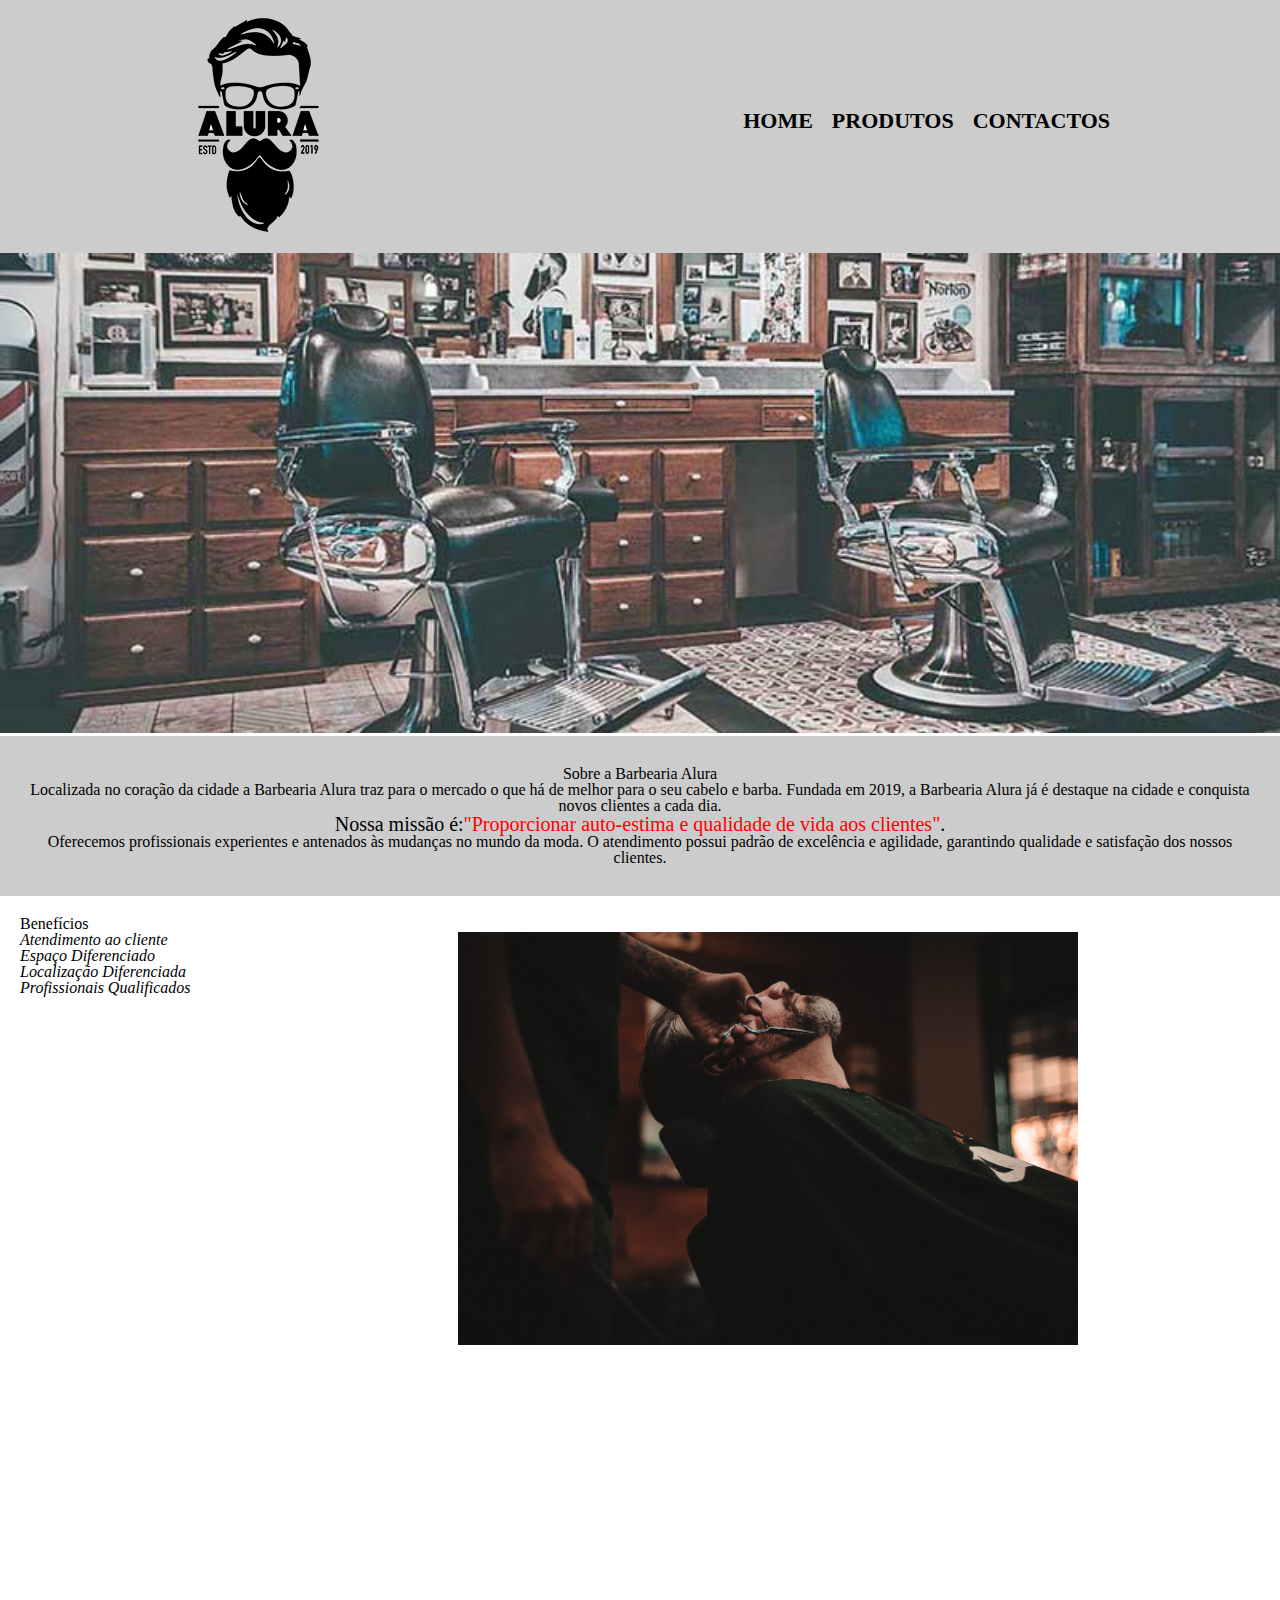
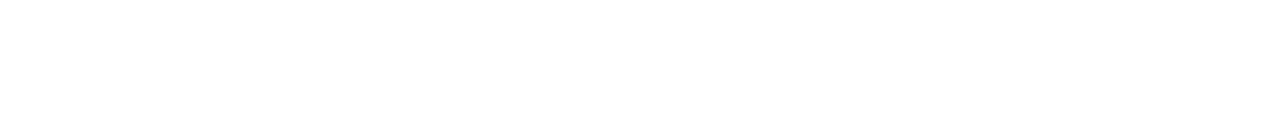
==== index.html @ eadd1456 "feat: page home and products created" ====
<!DOCTYPE html>
<html lang="en">

<head>
    <meta charset="UTF-8">
    <meta http-equiv="X-UA-Compatible" content="IE=edge">
    <meta name="viewport" content="width=device-width, initial-scale=1.0">
    <link rel="stylesheet" href="css/reset.css">
    <link rel="stylesheet" href="css/header_footer.css">
    <link rel="stylesheet" href="css/style.css">
    <title>Barbearia Alura</title>
</head>

</html>

<body>
    <header class="header">
        <div class="header-box">
            <h1>
                <img src="images/logo.png" alt="logo">
            </h1>
            <nav class="header-nav">
                <ul class=>
                    <li><a href="index.html">Home</a> </li>
                    <li><a href="products.html">Produtos</a></li>
                    <li><a href="contact.html">Contactos</a></li>
                </ul>
            </nav>
        </div>
    </header>
    <main>

        <img class="banner" src="images/banner.jpg" alt="">
        <div class="principal">
            <h2 class="text-center">Sobre a Barbearia Alura</h2>

            <p class="text-center">Localizada no coração da cidade a <strong>Barbearia Alura</strong> traz para o
                mercado o que há de melhor
                para o seu
                cabelo e barba. Fundada em 2019, a Barbearia Alura já é destaque na cidade e conquista novos clientes a
                cada
                dia.
            </p>
            <p class="text-center" style="font-size: 20px">Nossa missão é:<em><strong class="color-red">"Proporcionar
                        auto-estima e qualidade de vida aos
                        clientes"</strong></em>.
            </p>
            <p class="text-center">Oferecemos profissionais experientes e antenados às mudanças no mundo da moda. O
                atendimento possui padrão de
                excelência e agilidade, garantindo qualidade e satisfação dos nossos clientes.</p>

        </div>
        <div class="benefits">
            <h3 class="title-center">Benefícios</h3>
            <ul>
                <li class="itens">Atendimento ao cliente</li>
                <li class="itens">Espaço Diferenciado</li>
                <li class="itens">Localização Diferenciada</li>
                <li class="itens">Profissionais Qualificados</li>
            </ul>

            <img src="images/beneficios.jpg" alt="" class="benefitsImage">

        </div>
    </main>

    <footer class="footer">
        <img src="images/logo-branco.png" alt="">
        <p>&copy; Copyright Barbearia Alura - 2019</p>
        <!-- &copy; é  um unicode do site unicode.table.com -->
    </footer>

</body>

</html>
---- css/header_footer.css ----
.header {
    background-color: #CCCCCC;
    padding: 0 20px;
    }
    
    .header-box {
        width: 940px;
        margin: 0 auto;
        position: relative;
    }
    
    .header-nav {
        position: absolute;
        top: 110px;
        right: 0;
    }
    
    .header-nav li{
        display: inline;
        margin: 0 0 0 15px;
    }
    
    .header-nav a {
        text-transform: uppercase;
        color: #000000;
        text-decoration: none;
        font-weight: bold;
        font-size: 22px;
    }
    
    .header-nav a:hover {
        color: #C78C19;
        text-decoration: underline;
    }
    

.footer {
    text-align: center;
    background: url("images/bg.jpg");
    padding: 40px 0;
}

.footer p {
    color: #FFFFFF;
    font-size: 13px;
    margin-top: 20px;
}
---- css/style.css ----
.banner {
    width: 100%;
}

.title-principal {
    padding-left: 20px;
}

.principal {
    background-color: #CCCCCC;
    padding: 30px;
}

.text-center { 
    text-align: center;
}

.color-red {
    color: red;
}

.itens {
  font-style: italic;  
}


.benefits {
    background-color: #FFFFFF;
    padding: 20px;
}

.benefits ul {
    display: inline-block;
    vertical-align: top;
    width: 20%;
    margin-right: 15%;
}

.benefitsImage{
    width: 50%;
}
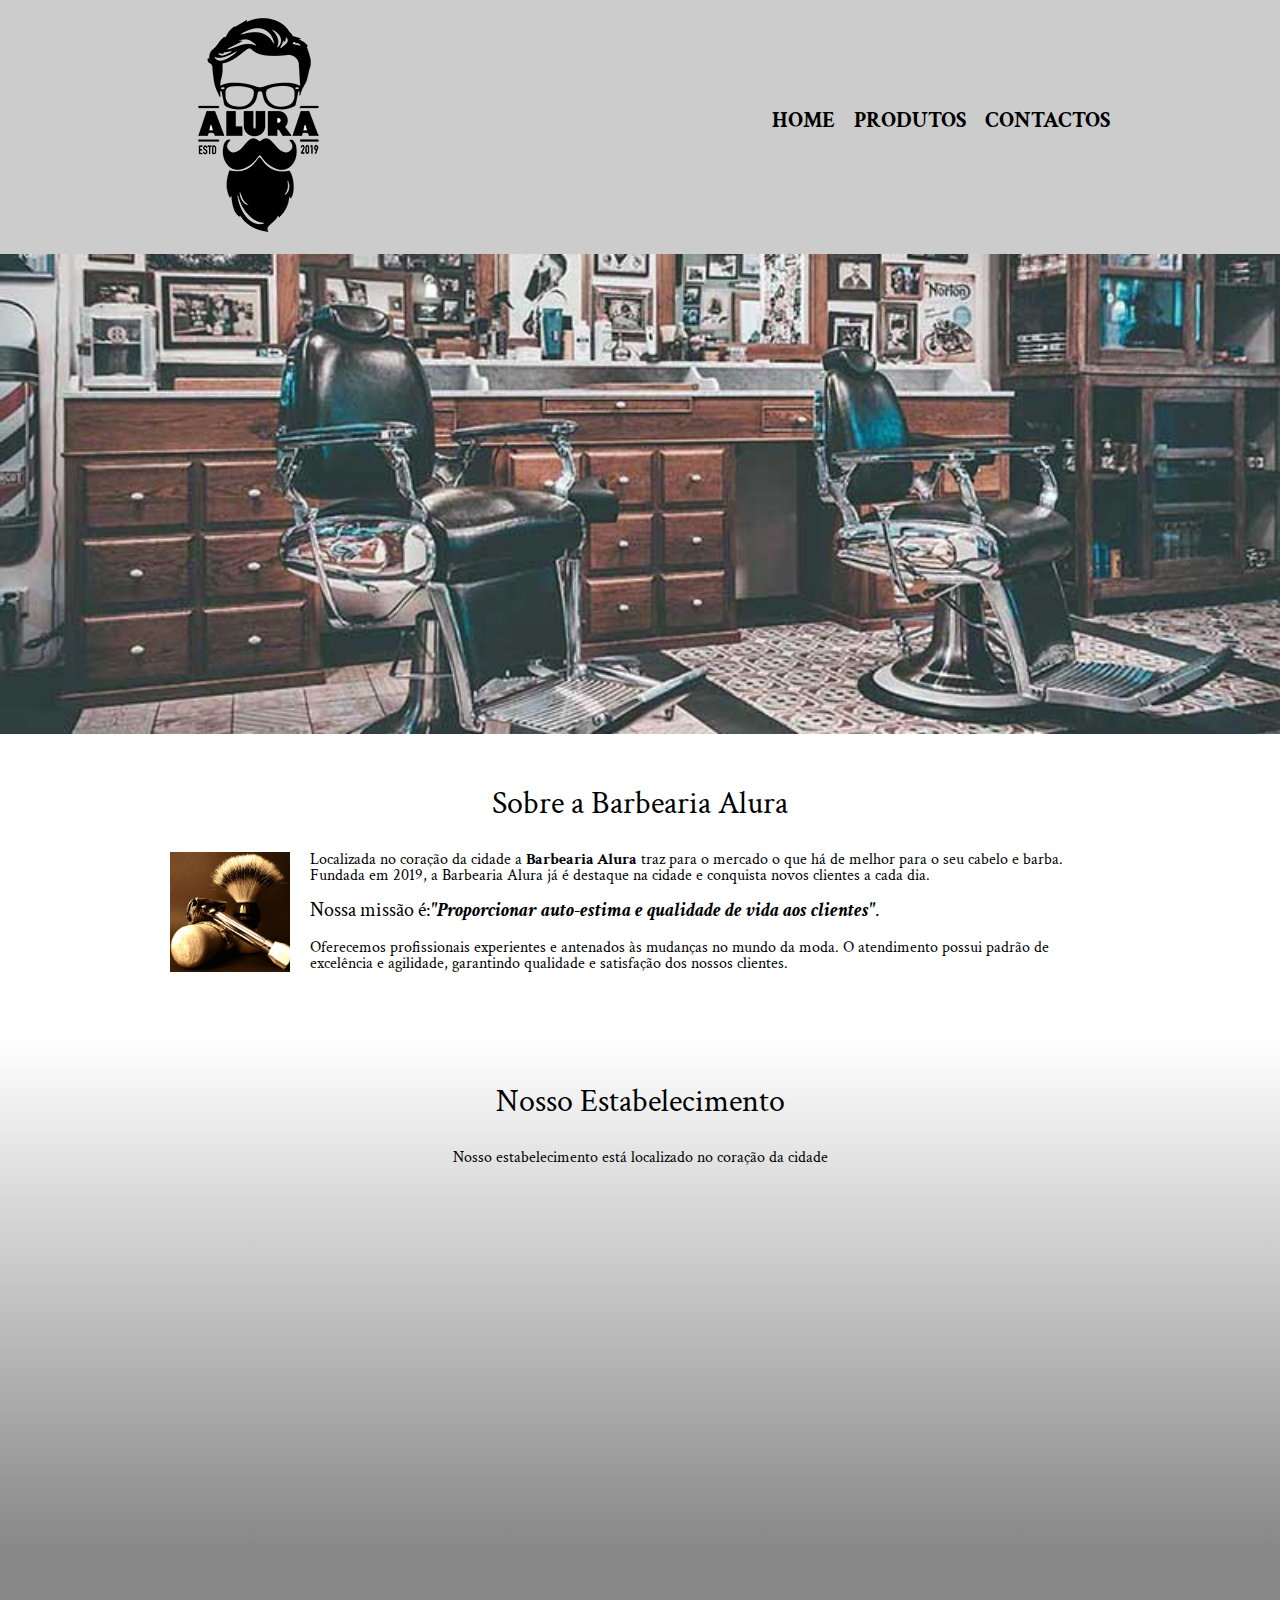
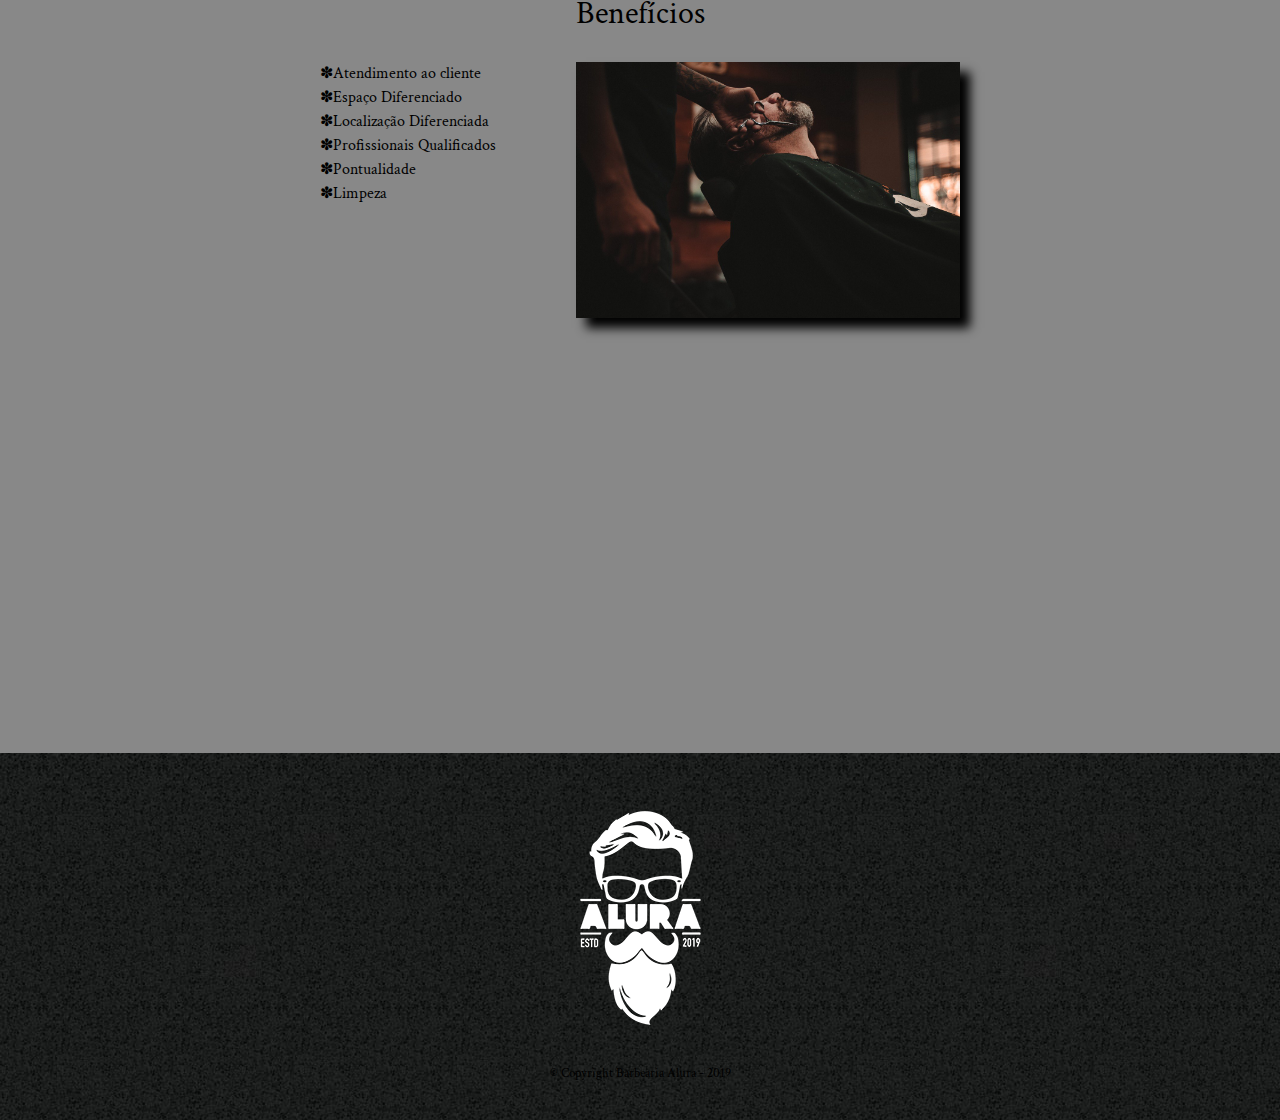
==== commit 90cb0219: "feat: responsive style created; imp: page home benefits area improved;" ====
--- a/index.html
+++ b/index.html
@@ -8,6 +8,10 @@
     <link rel="stylesheet" href="css/reset.css">
     <link rel="stylesheet" href="css/header_footer.css">
     <link rel="stylesheet" href="css/style.css">
+    <link rel="preconnect" href="https://fonts.googleapis.com">
+    <link rel="preconnect" href="https://fonts.gstatic.com" crossorigin>
+    <link href="https://fonts.googleapis.com/css2?family=Crimson+Text:wght@600&display=swap" rel="stylesheet">
+    <link rel="stylesheet" href="css/media.css">
     <title>Barbearia Alura</title>
 </head>
 
@@ -28,11 +32,14 @@
             </nav>
         </div>
     </header>
+
+    <img class="banner" src="images/banner.jpg" alt="">
+
     <main>
+        <section class="principal">
+            <h2 class="main-title">Sobre a Barbearia Alura</h2>
 
-        <img class="banner" src="images/banner.jpg" alt="">
-        <div class="principal">
-            <h2 class="text-center">Sobre a Barbearia Alura</h2>
+            <img class="tools" src="images/utensilios.jpg" alt="Utensilios de um barbeiro">
 
             <p class="text-center">Localizada no coração da cidade a <strong>Barbearia Alura</strong> traz para o
                 mercado o que há de melhor
@@ -41,28 +48,47 @@
                 cada
                 dia.
             </p>
-            <p class="text-center" style="font-size: 20px">Nossa missão é:<em><strong class="color-red">"Proporcionar
+            <p class="" style="font-size: 20px">Nossa missão é:<em><strong class="">"Proporcionar
                         auto-estima e qualidade de vida aos
                         clientes"</strong></em>.
             </p>
-            <p class="text-center">Oferecemos profissionais experientes e antenados às mudanças no mundo da moda. O
+            <p class="">Oferecemos profissionais experientes e antenados às mudanças no mundo da moda. O
                 atendimento possui padrão de
-                excelência e agilidade, garantindo qualidade e satisfação dos nossos clientes.</p>
+                excelência e agilidade, garantindo qualidade e satisfação dos nossos clientes.
+            </p>
 
-        </div>
-        <div class="benefits">
-            <h3 class="title-center">Benefícios</h3>
-            <ul>
-                <li class="itens">Atendimento ao cliente</li>
-                <li class="itens">Espaço Diferenciado</li>
-                <li class="itens">Localização Diferenciada</li>
-                <li class="itens">Profissionais Qualificados</li>
-            </ul>
+            </section>
 
-            <img src="images/beneficios.jpg" alt="" class="benefitsImage">
+            <section class="map">
+                <h3 class="main-title">
+                    Nosso Estabelecimento
+                </h3>
+                <p>Nosso estabelecimento está localizado no coração da  cidade</p>
+                <div class="map-content">
+                    <iframe src="https://www.google.com/maps/embed?pb=!1m18!1m12!1m3!1d14627.029265181181!2d-46.65078731969033!3d-23.57715800479906!2m3!1f0!2f0!3f0!3m2!1i1024!2i768!4f13.1!3m3!1m2!1s0x94ce5a2b2ed7f3a1%3A0xab35da2f5ca62674!2sAlura%20-%20Escola%20Online%20de%20Tecnologia!5e0!3m2!1spt-PT!2spt!4v1682606601950!5m2!1spt-PT!2spt" width="100%" height="300" style="border:0;" allowfullscreen="" loading="lazy" referrerpolicy="no-referrer-when-downgrade"></iframe>
+                </div>
+            </section>
 
-        </div>
+        <section class="benefits">
+            <h3 class="main-title">Benefícios</h3>
+            <div class="benefits-content">
+                <ul>
+                    <li class="itens">Atendimento ao cliente</li>
+                    <li class="itens">Espaço Diferenciado</li>
+                    <li class="itens">Localização Diferenciada</li>
+                    <li class="itens">Profissionais Qualificados</li>
+                    <li class="itens">Pontualidade</li>
+                    <li class="itens">Limpeza</li>
+                </ul><img class="benefitsImage" src="images/beneficios.jpg" alt="">
+            </div>
+            <div class="film">
+                <iframe width="100%" height="315" src="https://www.youtube.com/embed/wcVVXUV0YUY" title="YouTube video player" frameborder="0" allow="accelerometer; autoplay; clipboard-write; encrypted-media; gyroscope; picture-in-picture; web-share" allowfullscreen>
+
+                </iframe>
+            </div>
+        </section>
     </main>
+
 
     <footer class="footer">
         <img src="images/logo-branco.png" alt="">
--- a/css/header_footer.css
+++ b/css/header_footer.css
@@ -1,3 +1,7 @@
+body {
+    font-family: 'Crimson Text', serif;
+}
+
 .header {
     background-color: #CCCCCC;
     padding: 0 20px;
@@ -34,14 +38,13 @@
     }
     
 
-.footer {
+.footer {  
     text-align: center;
-    background: url("images/bg.jpg");
+    background: url("/images/bg.jpg");
     padding: 40px 0;
 }
 
 .footer p {
-    color: #FFFFFF;
     font-size: 13px;
     margin-top: 20px;
 }
--- a/css/style.css
+++ b/css/style.css
@@ -3,42 +3,108 @@
     width: 100%;
 }
 
-.title-principal {
-    padding-left: 20px;
+.benefitsImage{
+    width: 100%;
+}
+
+.main-title {
+    text-align: center;
+    font-size: 2em;
+    margin: 0 0 1em;
+    clear: left; /* limpa o float da img tools */
 }
 
 .principal {
-    background-color: #CCCCCC;
-    padding: 30px;
+    padding: 3em;
+    background: #FFFFFF;
+    width: 940px;
+    margin: 0 auto;
+    padding: 50px 0;
+
 }
 
-.text-center { 
+.principal p {
+    margin: 0 0 1em;
+}
+
+.principal strong {
+    font-weight: bold;
+}
+
+.principal em {
+    font-style: italic;
+}
+
+.tools {
+    width: 120px;
+    float: left;
+    margin: 0 20px 20px 0;
+}
+
+.map {
+    padding: 3em 0;
+    background: linear-gradient(#FFFFFF, #888888);
+}
+
+.map-content{
+    width: 940px;
+    margin: 0 auto;
+}
+
+.map p {
+    margin: 0 0 2em;
     text-align: center;
 }
 
-.color-red {
-    color: red;
-}
-
-.itens {
-  font-style: italic;  
-}
-
-
 .benefits {
-    background-color: #FFFFFF;
-    padding: 20px;
+    padding: 3em 0;
+    background-color: #888888;
 }
 
 .benefits ul {
     display: inline-block;
     vertical-align: top;
-    width: 20%;
-    margin-right: 15%;
-}
-
-.benefitsImage{
-    width: 50%;
+    width: 40%;
 }
 
 
+.benefits-content {
+width: 640px;
+margin: 0 auto;
+}
+
+.itens{
+    line-height: 1.5;
+   
+}
+
+.itens:before {
+    content: "✽"; 
+}
+   
+
+.benefitsImage{
+    width: 60%;
+    opacity: 1;
+    transition: 400ms;
+    box-shadow: 10px 10px 10px #000000;
+}
+
+.benefitsImage:hover {
+    opacity: 0.7;
+}
+
+
+
+.film {
+    width: 560px;
+    margin: 2em auto;
+}
+
+
+
+@media screen and (max-width:480px){
+    .box{
+        
+    }
+}--- a/css/media.css
+++ b/css/media.css
@@ -0,0 +1,49 @@
+@media screen and (max-width:480px){
+    .header-box, .principal, .benefits-content,
+    .film, .benefits-content, .map-content, .contacts-content {
+        width: auto;
+    } 
+
+    .header-box {
+        padding-top: 1em;
+    }
+
+    .header-box h1{
+        text-align: center;
+    }
+
+    .header-nav{
+        position: static;
+        padding: 0 0 2em;
+    }
+
+    .benefits ul, .benefitsImage {
+        width: 100%;
+    }
+
+    .principal, .benefits {
+        padding: 1em;
+    }
+
+    .products-list{
+        width: auto;
+        display: flex;
+        flex-direction: column;
+    }
+
+    .products-list li{
+        width: 70%;
+        margin: auto;
+        margin-bottom: 3em;
+    }
+
+    .contacts-content form, .contacts-content table {
+        width: 70%;
+        margin: 2em auto;
+    }
+
+
+    .input-pattern{
+        width: 80%;
+    }
+}